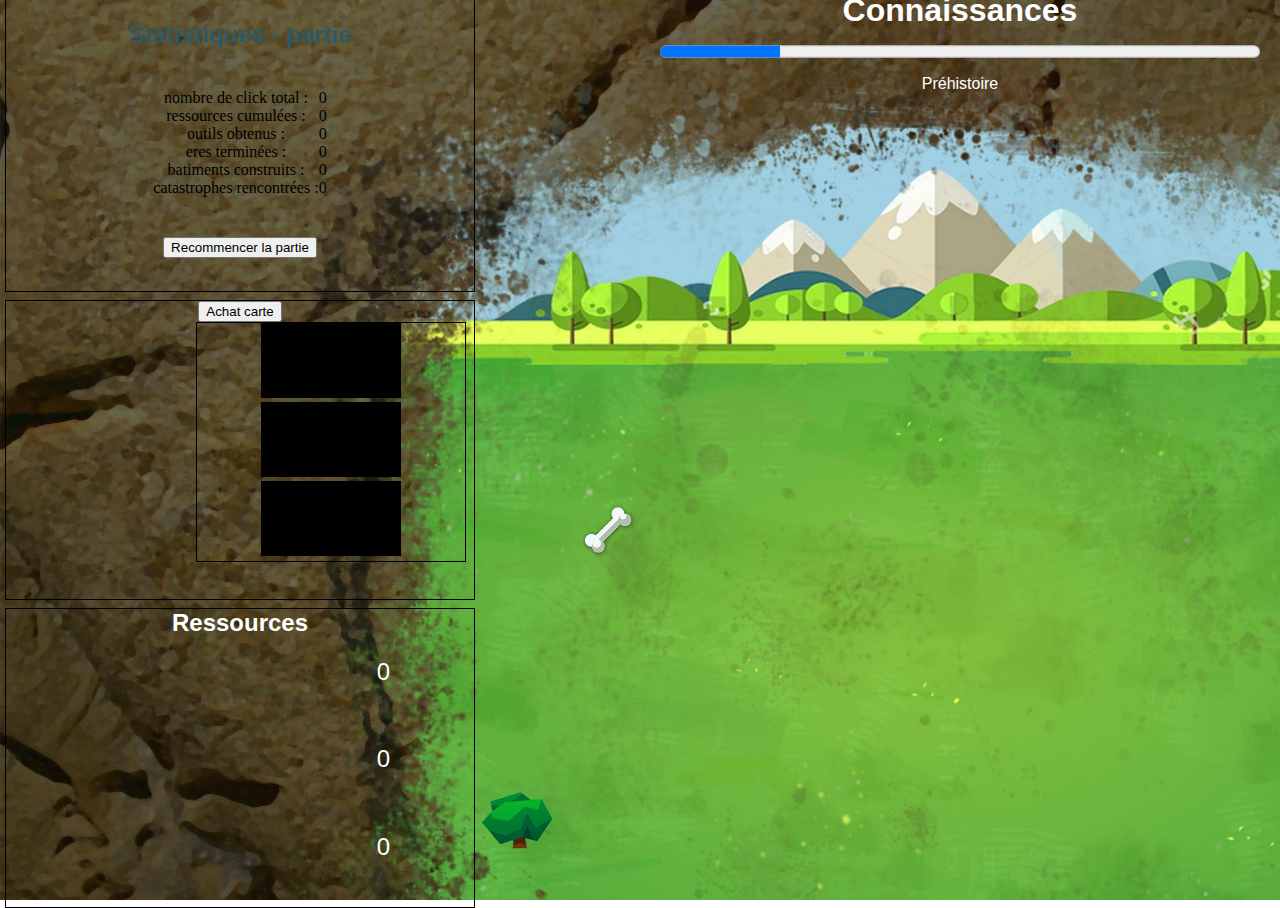
==== index.html @ 22af1bbc "Merge pull request #15 from Mauradnly/wip" ====
<!DOCTYPE html>
<html lang="fr">

<head>
    <meta charset="UTF-8">
    <meta name="viewport" content="width=device-width, initial-scale=1.0">
    <meta http-equiv="X-UA-Compatible" content="ie=edge">
    <link rel="stylesheet" href="assets/css/styles.css">
    <title>Evolution Homme</title>
</head>

<body>

    <div id="principal">
        <div class="inline-block" id="gauche">
            <div class="blocGauche" id="statistiques">
                <h2>Statistiques - partie</h2>
                <div class="alignStat">
                    <div>
                        <p>nombre de click total :</p>
                        <p>ressources cumulées :</p>
                        <p>outils obtenus :</p>
                        <p>eres terminées :</p>
                        <p>batiments construits :</p>
                        <p>catastrophes rencontrées :</p>
                    </div>
                    <ul id="listeStat">
                        <li id="nbTotalClic">0</li>
                        <li id="nbTotalRessources">0</li>
                        <li id="nbTotalOutils">0</li>
                        <li id="nbTotalEre">0</li>
                        <li id="nbTotalBatiment">0</li>
                        <li id="nbTotalCata">0</li>
                    </ul>
                </div>
                <button id='viderCache'>Recommencer la partie</button>
            </div>
             <figure class="blocGauche" id="personnage">
                <!-- <img id="hero" src="#" alt="Personnage"> -->
                <button>Achat carte</button>
                <div id="carteConnaissance">
                    <dir class="feuilleConnaissance"></dir>
                    <dir class="feuilleConnaissance"></dir>
                    <dir class="feuilleConnaissance"></dir>
                </div>
            </figure>
            <div class="blocGauche" id="ressources">
                <h2>Ressources</h2>
                <div class="alignStat">
                    <ul>
                        <li id="ressource1">0</li>
                        <li id="ressource2">0</li>
                        <li id="ressource3">0</li>
                    </ul>
                </div>
            </div>
        </div>
        <!-- BLOC-SHOP -->

    <div id="bloc-shop">

        <div id="container-title-shop">
            <h1 id="title-shop">SHOP</h1>
        </div>

        <div id="container-items-shop">

            <!-- ITEM 1 -->
            <div class="containers-items-shop" id="container-item1-shop">

                <h2 class="noms-items-shop" id="nom-item1-shop"></h2>

                <!-- ITEM 1/ Lvl1 -->
                <button class="boutons-itemslvls-shop" id="bouton-item1-lvl1-shop" disabled="true">
                    <h3 class="noms-itemslvls-shop" id="nom-item1-lvl1-bouton-shop"></h3>
                    <div class="prix-itemslvls-shop" id="prix-item1-lvl1-bouton-shop"></div>
                </button>

                <!-- ITEM 1/ Lvl2 -->
                <button class="boutons-itemslvls-shop" id="bouton-item1-lvl2-shop" disabled="true">
                    <h3 class="noms-itemslvls-shop" id="nom-item1-lvl2-bouton-shop"></h3>
                    <div class="prix-itemslvls-shop" id="prix-item1-lvl2-bouton-shop"></div>
                </button>

                <!-- ITEM 1/ Lvl3 -->
                <button class="boutons-itemslvls-shop" id="bouton-item1-lvl3-shop" disabled="true">
                    <h3 class="noms-itemslvls-shop" id="nom-item1-lvl3-bouton-shop"></h3>
                    <div class="prix-itemslvls-shop" id="prix-item1-lvl3-bouton-shop"></div>
                </button>

                <p class="affichages-multiplicateur-items-shop" id="affichage-multiplicateur-item1-shop"></p>

            </div>

            <!-- ITEM 2 -->
            <div class="containers-items-shop" id="container-item2-shop">

                <h2 class="noms-items-shop" id="nom-item2-shop"></h2>

                <!-- ITEM 2/ Lvl1 -->
                <button class="boutons-itemslvls-shop" id="bouton-item2-lvl1-shop" disabled="true">
                    <h3 class="noms-itemslvls-shop" id="nom-item2-lvl1-bouton-shop"></h3>
                    <div class="prix-itemslvls-shop" id="prix-item2-lvl1-bouton-shop"></div>
                </button>

                <!-- ITEM 2/ Lvl2 -->
                <button class="boutons-itemslvls-shop" id="bouton-item2-lvl2-shop" disabled="true">
                    <h3 class="noms-itemslvls-shop" id="nom-item2-lvl2-bouton-shop"></h3>
                    <div class="prix-itemslvls-shop" id="prix-item2-lvl2-bouton-shop"></div>
                </button>

                <!-- ITEM 2/ Lvl3 -->
                <button class="boutons-itemslvls-shop" id="bouton-item2-lvl3-shop" disabled="true">
                    <h3 class="noms-itemslvls-shop" id="nom-item2-lvl3-bouton-shop"></h3>
                    <div class="prix-itemslvls-shop" id="prix-item2-lvl3-bouton-shop"></div>
                </button>

                <p class="affichages-multiplicateur-items-shop" id="affichage-multiplicateur-item2-shop"></p>

            </div>

            <!-- ITEM 3 -->
            <div class="containers-items-shop" id="container-item3-shop">

                <h2 class="noms-items-shop" id="nom-item3-shop"></h2>

                <!-- ITEM 2/ Lvl1 -->
                <button class="boutons-itemslvls-shop" id="bouton-item3-lvl1-shop" disabled="true">
                    <h3 class="noms-itemslvls-shop" id="nom-item3-lvl1-bouton-shop"></h3>
                    <div class="prix-itemslvls-shop" id="prix-item3-lvl1-bouton-shop"></div>
                </button>

                <!-- ITEM 2/ Lvl2 -->
                <button class="boutons-itemslvls-shop" id="bouton-item3-lvl2-shop" disabled="true">
                    <h3 class="noms-itemslvls-shop" id="nom-item3-lvl2-bouton-shop"></h3>
                    <div class="prix-itemslvls-shop" id="prix-item3-lvl2-bouton-shop"></div>
                </button>

                <!-- ITEM 2/ Lvl3 -->
                <button class="boutons-itemslvls-shop" id="bouton-item3-lvl3-shop" disabled="true">
                    <h3 class="noms-itemslvls-shop" id="nom-item3-lvl3-bouton-shop"></h3>
                    <div class="prix-itemslvls-shop" id="prix-item3-lvl3-bouton-shop"></div>
                </button>

                <p class="affichages-multiplicateur-items-shop" id="affichage-multiplicateur-item3-shop"></p>

            </div>

        </div>

    </div> <!-- Fin bloc-shop -->

        <div class="inline-block" id="central">
            <div id="topCentre">
                <h1 id="ereActuelle">Connaissances</h1>
                <progress id="file" max="100" value="20"></progress>
                <p id="barreConnaissance"></p>
                <label for="file" id="periode">Préhistoire</label>
            </div>
             <div id="bgEre">

                <div id="1" class="maison"></div><div id="2" class="vide"></div><div id="3" class="vide"></div><div id="4" class="vide"></div><div id="5" class="vide"></div><div id="6" class="vide"></div><div id="7" class="vide"></div><div id="8" class="vide"></div><div id="9" class="vide"></div><div id="10" class="vide"></div>

            </div>
            <div id="jeu">
                <div id="x1y1" class="vide"></div><div id="x1y2" class="vide"></div><div id="x1y3" class="vide"></div><div id="x1y4" class="vide"></div><div id="x1y5" class="vide"></div>
                <div id="x1y6" class="vide"></div><div id="x1y7" class="vide"></div><div id="x1y8" class="vide"></div><div id="x1y9" class="vide"></div><div id="x1y10" class="vide"></div>

                <div id="x2y1" class="vide"></div><div id="x2y2" class="vide"></div><div id="x2y3" class="vide"></div><div id="x2y4" class="vide"></div><div id="x2y5" class="vide"></div>
                <div id="x2y6" class="vide"></div><div id="x2y7" class="vide"></div><div id="x2y8" class="vide"></div><div id="x2y9" class="vide"></div><div id="x2y10" class="vide"></div>

                <div id="x3y1" class="vide"></div><div id="x3y2" class="vide"></div><div id="x3y3" class="vide"></div><div id="x3y4" class="vide"></div><div id="x3y5" class="vide"></div>
                <div id="x3y6" class="vide"></div><div id="x3y7" class="vide"></div><div id="x3y8" class="vide"></div><div id="x3y9" class="vide"></div><div id="x3y10" class="vide"></div>

                <div id="x4y1" class="vide"></div><div id="x4y2" class="os"></div><div id="x4y3" class="vide"></div><div id="x4y4" class="vide"></div><div id="x4y5" class="vide"></div>
                <div id="x4y6" class="vide"></div><div id="x4y7" class="vide"></div><div id="x4y8" class="vide"></div><div id="x4y9" class="vide"></div><div id="x4y10" class="vide"></div>

                <div id="x5y1" class="vide"></div><div id="x5y2" class="vide"></div><div id="x5y3" class="vide"></div><div id="x5y4" class="vide"></div><div id="x5y5" class="vide"></div>
                <div id="x5y6" class="vide"></div><div id="x5y7" class="vide"></div><div id="x5y8" class="vide"></div><div id="x5y9" class="vide"></div><div id="x5y10" class="vide"></div>

                <div id="x6y1" class="vide"></div><div id="x6y2" class="vide"></div><div id="x6y3" class="vide"></div><div id="x6y4" class="vide"></div><div id="x6y5" class="vide"></div>
                <div id="x6y6" class="vide"></div><div id="x6y7" class="vide"></div><div id="x6y8" class="vide"></div><div id="x6y9" class="vide"></div><div id="x6y10" class="vide"></div>

                <div id="x7y1" class="vide"></div><div id="x7y2" class="vide"></div><div id="x7y3" class="vide"></div><div id="x7y4" class="vide"></div><div id="x7y5" class="vide"></div>
                <div id="x7y6" class="vide"></div><div id="x7y7" class="vide"></div><div id="x7y8" class="vide"></div><div id="x7y9" class="vide"></div><div id="x7y10" class="pierre"></div>

                <div id="x8y1" class="vide"></div><div id="x8y2" class="vide"></div><div id="x8y3" class="vide"></div><div id="x8y4" class="vide"></div><div id="x8y5" class="vide"></div>
                <div id="x8y6" class="vide"></div><div id="x8y7" class="vide"></div><div id="x8y8" class="vide"></div><div id="x8y9" class="vide"></div><div id="x8y10" class="vide"></div>

                <div id="x9y1" class="bois"></div><div id="x9y2" class="vide"></div><div id="x9y3" class="vide"></div><div id="x9y4" class="vide"></div><div id="x9y5" class="vide"></div>
                <div id="x9y6" class="vide"></div><div id="x9y7" class="vide"></div><div id="x9y8" class="vide"></div><div id="x9y9" class="vide"></div><div id="x9y10" class="vide"></div>

                <div id="x10y1" class="vide"></div><div id="x10y2" class="vide"></div><div id="x10y3" class="vide"></div><div id="x10y4" class="vide"></div><div id="x10y5" class="vide"></div>
                <div id="x10y6" class="vide"></div><div id="x10y7" class="vide"></div><div id="x10y8" class="vide"></div><div id="x10y9" class="vide"></div><div id="x10y10" class="vide"></div>
            </div>

        </div>

        <div class="inline-block" id="droite">
            <div class="bloc-droite" id="shop">
                <h2>shop des objets</h2>
                <button id='bouton-ouvrir-shop'>Ouvrir le shop</button>
                <button id='bouton-fermer-shop'>Fermer le shop</button>
            </div>
            <div class="bloc-droite" id="objets">
                <h2>objets possedés</h2>
                <div id="objetsStock">
                    <div class="objetscase" class="outils1niveau1Vide"></div>
                    <div class="objetscase" class="item1lvl2Vide"></div>
                    <div class="objetscase" class="item1lvl3Vide"></div>
                    <div class="objetscase" class="item2lvl1Vide"></div>
                    <div class="objetscase" class="item2lvl2Vide"></div>
                    <div class="objetscase" class="item2lvl3Vide"></div>
                    <div class="objetscase" class="item3lvl1Vide"></div>
                    <div class="objetscase" class="item3lvl2Vide"></div>
                    <div class="objetscase" class="item3lvl3Vide"></div>
                </div>
            </div>
            <figure class="bloc-droite" id="bonusMaitre">
                <img id="lanceBonusMaitre" src="#" alt="Bonus clicker">
               <!--  <div id="catastrophe" onclick="choas()" class="none"></div> -->
            </figure>
        </div>

    </div>

    <script src="assets/js/app.js"></script>
    <script src="assets/js/shop.js"></script>

</body>
</html>
---- assets/css/styles.css ----
/* ---------------- reset css ---------------- */

/* les epaisseurs des bordures de conteneurs se confondent */
* {
    box-sizing: border-box;
}

/* la taille de l'image dependra de son conteneur parent */
img {
    width: 100%;
}

body,
h1,
h2,
p,
ul {
    margin: 0;
}

ul,
li {
    list-style: none;
    padding-left: 0;
}

h1,h2 {
    font-family: sans-serif;
    color: #fff;
}


/* ---------------- fin reset css ---------------- */



/* conteneur principal => contient toutes les sections */
#principal {
    width: 1920px;
    height: 100vh;
    background-image: url(../img/bg1.jpg);
    background-size: cover;
    display: flex;
    align-items: center
}


/* alignement des blocs gauche / central / droite */



/* taille conteneur central */
#central {
    width: 960px;
    height: 916px;
   /* border: 1px solid black;*/
}


/* taille conteneurs gauche et droite */
#gauche,
#droite {
    width: 480px;
    height: 916px;
    display: flex;
    flex-direction: column;
    align-items: center;
}

#gauche {
    justify-content: space-between;
}

#droite {
    justify-content: flex-start;
}



/* ---------------- interieur bloc gauche ---------------- */
.blocGauche {
    text-align: center;
    width: 470px;
    height: 300px;
    border: 1px solid black;

}

#statistiques {
    background-image: url(../img/fondStat_sansText.png);
    background-size: cover;
}

#statistiques h2 {
    margin-top: 6%;
    color: #2E5967;
}

.alignStat{
    display: flex;
    justify-content: center;
    margin: 40px 0;
}

#personnage {
    /*background-image: url(../img/.png);*/
}

#carteConnaissance {
    width: 270px;
    height: 240px;
    border: 1px solid black;
    display: block;
    justify-content: flex-end;
    margin-left: 190px; 
}

.feuilleConnaissance{
    width: 140px;
    height: 75px;
    border: 1px solid black;
    display: inline-block ;
    margin-top: 0;
    margin-bottom: 0;
    background-color: black;
    /*background-image: url(../img/carteConnaissance.png);*/
    background-repeat: no-repeat;
    background-size: contain;
}

figure {
   margin:0;
}

#hero {
    /* border: 1px solid black; */
}

#ressources {
   background-image: url(../img/fondRessource.png);
   background-size: cover;
}

.os {
    background-image: url(../img/ressourceOs.png);
    background-size: contain;
    background-repeat: no-repeat;
}

.bois {
    background-image: url(../img/ressourceArbre.png);
    background-size: contain;
    background-repeat: no-repeat;
}
.pierre {
    background-image: url(../img/ressourcePierre.png);
    background-size: contain;
    background-repeat: no-repeat;
}

.vide{
    
}

.maison { 
    background-image: url(../img/maisonLevel1.png);
    background-size: contain;
    background-repeat: no-repeat;

} 

.maison1{
    background-image: url(../img/maisonLevel2.png);
    background-size: contain;
    background-repeat: no-repeat;

}

.maison2 { 
    background-image: url(../img/maisonLevel3.png);
    background-size: contain;
    background-repeat: no-repeat;
}

#ressources .alignStat {
    margin: 0;
    padding-left: 15%;
}

#ressources ul li {
        width: 230px;
        height: 35%;
        display: flex;
        justify-content: flex-end;
        align-items: center;

}

#ressources ul li , #ressources p{
    font-family: sans-serif;
    font-size: 1.5em;
    color: #fff;
    margin-top: 2%;
    margin-bottom: 12%;
    text-align: right;
}

/* ---------------- fin interieur bloc gauche ---------------- */



/* ---------------- interieur bloc central ---------------- */

#topCentre {
    height: 125px;
    width: 960px;
    text-align: center;
}

#bgEre {
    height: 191px;
    width: 960px;
    display: flex;
    align-items: flex-end;
    margin-top: 2%;
}

#bgEre div{
    display: inline-flex;
    /*border: 1px solid black;*/
    width: 10%;
    height: 35%;
}

#jeu {
    height: 580px;
    width: 960px;
    display: flex;
    flex-wrap: wrap;
}

#jeu div {
    display: flex;
    /*border: 1px solid black;*/
    width: 10%;
    height: 10%;
}

#file {
    width: 600px;
    height: 25px;
    margin-top: 10px;
    margin-bottom: 10px;
}

#periode{
    font-family: sans-serif;
    color: #fff;
    font-size: 1em;
}

/* ---------------- fin interieur bloc central ---------------- */



/* ---------------- interieur bloc droite ---------------- */

.bloc-droite {
    text-align: center;
    width: 470px;
    /*height: 300px;*/
    border: 1px solid black;
}

#shop {
    display: flex;
    flex-direction: column;
    align-items: center;
    height: 210px;
}

#bouton-ouvrir-shop {
    background-color: rgba(0, 0, 0, 0);
    border-style: none;
    width: 470px;
    height: 200px;
    background-image: url(../img/fondBoutonShop_sansText.png);
    background-size: contain;
    background-repeat: no-repeat;
}

#bouton-fermer-shop {
    background-color: rgba(0, 0, 0, 0);
    border-style: none;
    width: 470px;
    height: 200px;
    background-image: url(../img/fondBoutonShop_sansText.png);
    background-size: contain;
    background-repeat: no-repeat;
}

/* BLOC-SHOP */

#bloc-shop {
    display: none;
    position: absolute;
    /* top: 35%; */
    top: 387px;
    /* left: 34%; */
    left: 480px;
    height: 600px;
    width: 960px;
    background-color: #FEEEDC;
}

/* Title */
#container-title-shop {
    background-color: darkseagreen;
    height: 15%;
    display: flex;
    justify-content: center;
    align-items: center;
}

#title-shop {}

/* Items */
#container-items-shop {
    background-color: mediumseagreen;
    height: 85%;
    display: flex;
    flex-direction: column;
    justify-content: space-around;
}

.containers-items-shop {
    display: flex;
    justify-content: space-around;
}

.noms-items-shop {
    color: aliceblue;
    font-size: 1em;
    width: 10%;
    display: flex;
    justify-content: center;
    align-items: center;
    text-align: center;
}

/* Items Lvls */
.boutons-itemslvls-shop {
    width: 15%;
    border-radius: 10px;
    color: aliceblue
}

.noms-itemslvls-shop {}

.prix-itemslvls-shop {
    display: flex;
    flex-direction: column;
}

#objets {
    background-image: url(../img/fondObjetsSansText.png);
    background-size: contain;
    background-repeat: no-repeat;
    height: 500px;
    margin-top: 0;
}

#objetsStock{
    margin-left: 35px;
    margin-top: 88px;
    width: 370px;
    height: 350px;
    border: 1px solid black;
    display: block;
    justify-content: center;
    align-items: center;
}

.objetscase {
    width: 120px;
    height: 114px;
    border: 1px solid black;
    display: inline-flex;
}

#bonusMaitre {

}

/*---------------------- catastrophe --------------------*/

#catastrophe {
    background-image: url(../img/dino.png);
    background-size: cover;
    width: 155px;
    height: 155px;
    position: relative;
}

.none{
    display: none;
}

.visible{
    display: flex; 
}
/*------------------- fin catastrophe -------------------*/

/* ---------------- fin interieur bloc droite ---------------- */
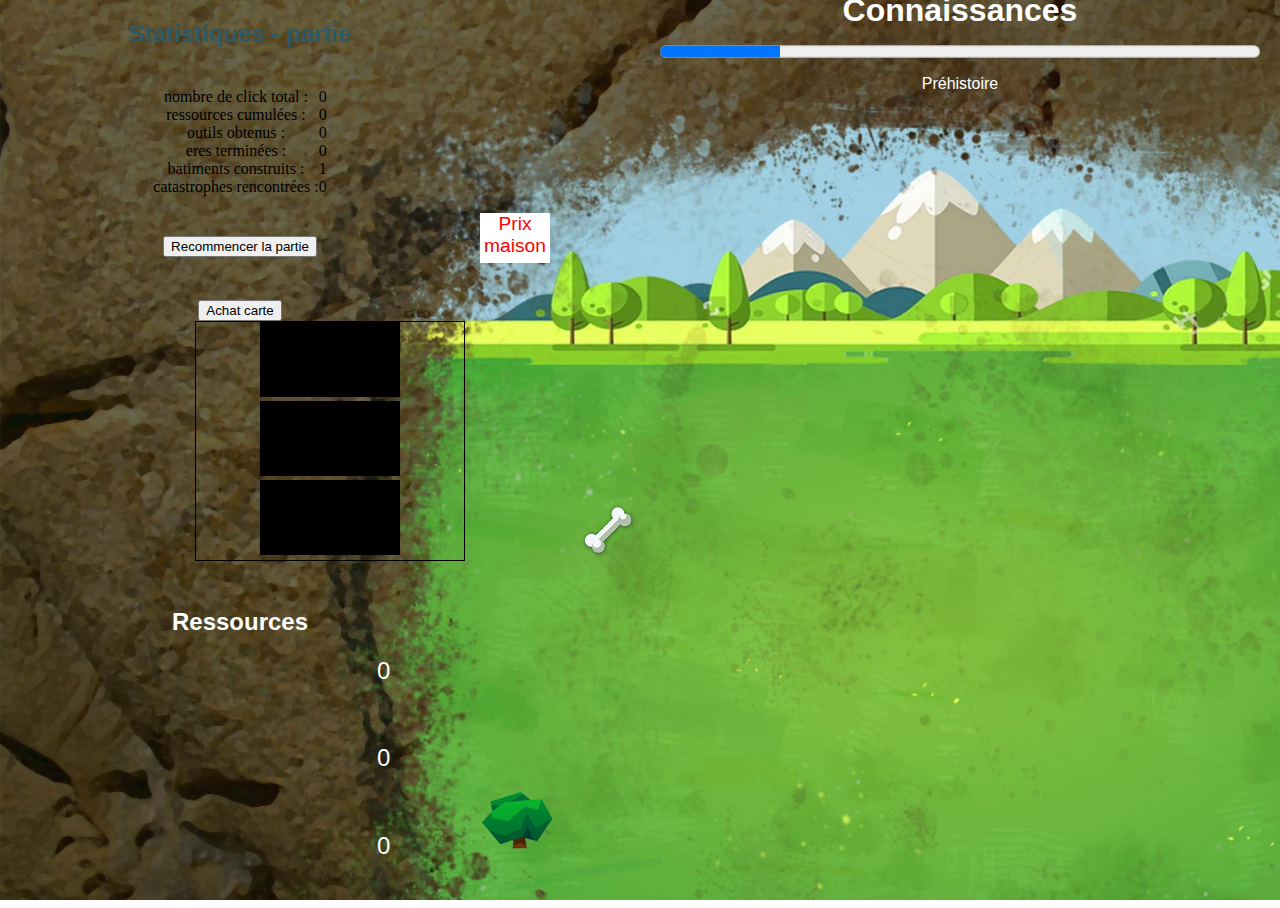
==== commit 56492bc6: "Merge pull request #17 from Laurelenne/wip" ====
--- a/index.html
+++ b/index.html
@@ -71,25 +71,23 @@
                 <h2 class="noms-items-shop" id="nom-item1-shop"></h2>
 
                 <!-- ITEM 1/ Lvl1 -->
-                <button class="boutons-itemslvls-shop" id="bouton-item1-lvl1-shop" disabled="true">
+                <button class="boutons-itemslvls-shop" id="bouton-item1-lvl1-shop">
                     <h3 class="noms-itemslvls-shop" id="nom-item1-lvl1-bouton-shop"></h3>
                     <div class="prix-itemslvls-shop" id="prix-item1-lvl1-bouton-shop"></div>
                 </button>
 
                 <!-- ITEM 1/ Lvl2 -->
-                <button class="boutons-itemslvls-shop" id="bouton-item1-lvl2-shop" disabled="true">
+                <button class="boutons-itemslvls-shop" id="bouton-item1-lvl2-shop">
                     <h3 class="noms-itemslvls-shop" id="nom-item1-lvl2-bouton-shop"></h3>
                     <div class="prix-itemslvls-shop" id="prix-item1-lvl2-bouton-shop"></div>
                 </button>
 
                 <!-- ITEM 1/ Lvl3 -->
-                <button class="boutons-itemslvls-shop" id="bouton-item1-lvl3-shop" disabled="true">
+                <button class="boutons-itemslvls-shop" id="bouton-item1-lvl3-shop">
                     <h3 class="noms-itemslvls-shop" id="nom-item1-lvl3-bouton-shop"></h3>
                     <div class="prix-itemslvls-shop" id="prix-item1-lvl3-bouton-shop"></div>
                 </button>
 
-                <p class="affichages-multiplicateur-items-shop" id="affichage-multiplicateur-item1-shop"></p>
-
             </div>
 
             <!-- ITEM 2 -->
@@ -98,24 +96,22 @@
                 <h2 class="noms-items-shop" id="nom-item2-shop"></h2>
 
                 <!-- ITEM 2/ Lvl1 -->
-                <button class="boutons-itemslvls-shop" id="bouton-item2-lvl1-shop" disabled="true">
+                <button class="boutons-itemslvls-shop" id="bouton-item2-lvl1-shop">
                     <h3 class="noms-itemslvls-shop" id="nom-item2-lvl1-bouton-shop"></h3>
                     <div class="prix-itemslvls-shop" id="prix-item2-lvl1-bouton-shop"></div>
                 </button>
 
                 <!-- ITEM 2/ Lvl2 -->
-                <button class="boutons-itemslvls-shop" id="bouton-item2-lvl2-shop" disabled="true">
+                <button class="boutons-itemslvls-shop" id="bouton-item2-lvl2-shop">
                     <h3 class="noms-itemslvls-shop" id="nom-item2-lvl2-bouton-shop"></h3>
                     <div class="prix-itemslvls-shop" id="prix-item2-lvl2-bouton-shop"></div>
                 </button>
 
                 <!-- ITEM 2/ Lvl3 -->
-                <button class="boutons-itemslvls-shop" id="bouton-item2-lvl3-shop" disabled="true">
+                <button class="boutons-itemslvls-shop" id="bouton-item2-lvl3-shop">
                     <h3 class="noms-itemslvls-shop" id="nom-item2-lvl3-bouton-shop"></h3>
                     <div class="prix-itemslvls-shop" id="prix-item2-lvl3-bouton-shop"></div>
                 </button>
-
-                <p class="affichages-multiplicateur-items-shop" id="affichage-multiplicateur-item2-shop"></p>
 
             </div>
 
@@ -156,11 +152,10 @@
                 <progress id="file" max="100" value="20"></progress>
                 <p id="barreConnaissance"></p>
                 <label for="file" id="periode">Préhistoire</label>
+                <div id="message"><p id="infobulle">Prix maison</p><span id="prixMaison">...</span></div>
             </div>
              <div id="bgEre">
-
                 <div id="1" class="maison"></div><div id="2" class="vide"></div><div id="3" class="vide"></div><div id="4" class="vide"></div><div id="5" class="vide"></div><div id="6" class="vide"></div><div id="7" class="vide"></div><div id="8" class="vide"></div><div id="9" class="vide"></div><div id="10" class="vide"></div>
-
             </div>
             <div id="jeu">
                 <div id="x1y1" class="vide"></div><div id="x1y2" class="vide"></div><div id="x1y3" class="vide"></div><div id="x1y4" class="vide"></div><div id="x1y5" class="vide"></div>
--- a/assets/css/styles.css
+++ b/assets/css/styles.css
@@ -82,7 +82,7 @@
     text-align: center;
     width: 470px;
     height: 300px;
-    border: 1px solid black;
+    /*border: 1px solid black;*/
 
 }
 
@@ -162,26 +162,6 @@
     
 }
 
-.maison { 
-    background-image: url(../img/maisonLevel1.png);
-    background-size: contain;
-    background-repeat: no-repeat;
-
-} 
-
-.maison1{
-    background-image: url(../img/maisonLevel2.png);
-    background-size: contain;
-    background-repeat: no-repeat;
-
-}
-
-.maison2 { 
-    background-image: url(../img/maisonLevel3.png);
-    background-size: contain;
-    background-repeat: no-repeat;
-}
-
 #ressources .alignStat {
     margin: 0;
     padding-left: 15%;
@@ -232,6 +212,71 @@
     height: 35%;
 }
 
+.maison { 
+    background-image: url(../img/maisonLevel1.png);
+    background-size: contain;
+    background-repeat: no-repeat;
+
+} 
+
+.maison1{
+    background-image: url(../img/maisonLevel2.png);
+    background-size: contain;
+    background-repeat: no-repeat;
+
+}
+
+.maison2 { 
+    background-image: url(../img/maisonLevel3.png);
+    background-size: contain;
+    background-repeat: no-repeat;
+}
+
+#message {
+    width: 70px;
+    height: 50px;
+    background-color: #fff;
+    position:relative; 
+    margin-top: 120px;
+    padding: 0;
+}
+
+#infobulle{
+    font-family: sans-serif;
+    font-size: 1.2em;
+    color: red;
+}
+
+#message span { 
+  display: none; 
+  -moz-border-radius:6px; 
+  -webkit-border-radius:6px; 
+  border-radius:6px; 
+  background-color: #eff1f3; 
+  font-size:1em; 
+  font-family: sans-serif;
+  font-style:italic; 
+  text-align: center;
+  padding-bottom: 150px;
+  
+} 
+
+#message:hover span 
+{ 
+  display:block; 
+  position:absolute; 
+  bottom :0; 
+  right :0; 
+  z-index:1000; 
+  width:250px; 
+  min-height:20px;
+  border:1px solid black; 
+  margin-bottom:60px; 
+  margin-right:-85px; 
+  overflow:hidden;
+  padding:8px;
+}
+
 #jeu {
     height: 580px;
     width: 960px;
@@ -269,7 +314,7 @@
     text-align: center;
     width: 470px;
     /*height: 300px;*/
-    border: 1px solid black;
+    /*border: 1px solid black;*/
 }
 
 #shop {
@@ -304,10 +349,10 @@
 #bloc-shop {
     display: none;
     position: absolute;
-    /* top: 35%; */
-    top: 387px;
-    /* left: 34%; */
-    left: 480px;
+    top: 35%;
+    /*top: 387px;*/
+    left: 24%;
+    /*left: 480px;*/
     height: 600px;
     width: 960px;
     background-color: #FEEEDC;
@@ -352,7 +397,8 @@
 .boutons-itemslvls-shop {
     width: 15%;
     border-radius: 10px;
-    color: aliceblue
+    color: aliceblue;
+    height: 100px;
 }
 
 .noms-itemslvls-shop {}
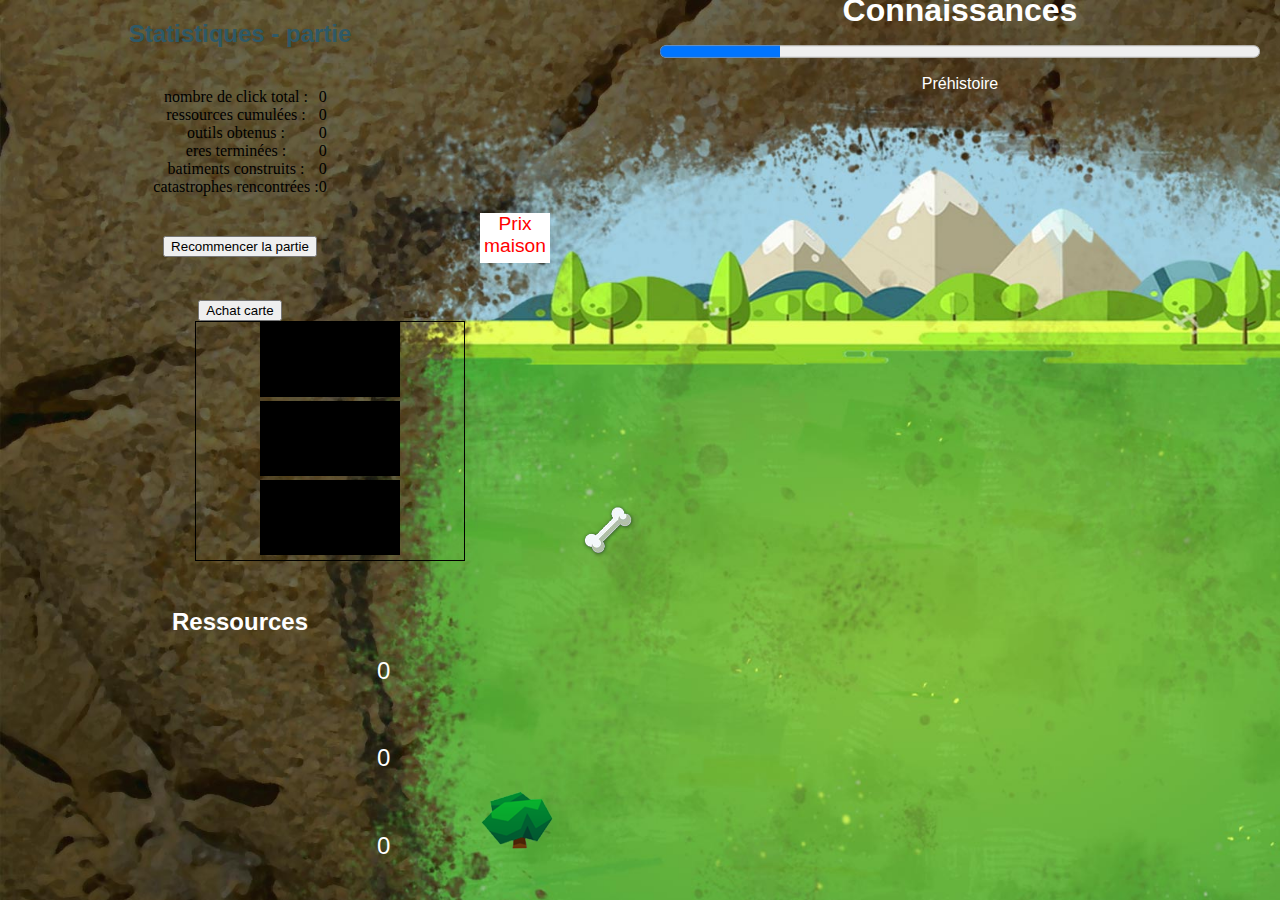
==== commit 209e7e2c: "Merge pull request #19 from devNicolasNmk/wip" ====
(no text change in the page or its own stylesheets)
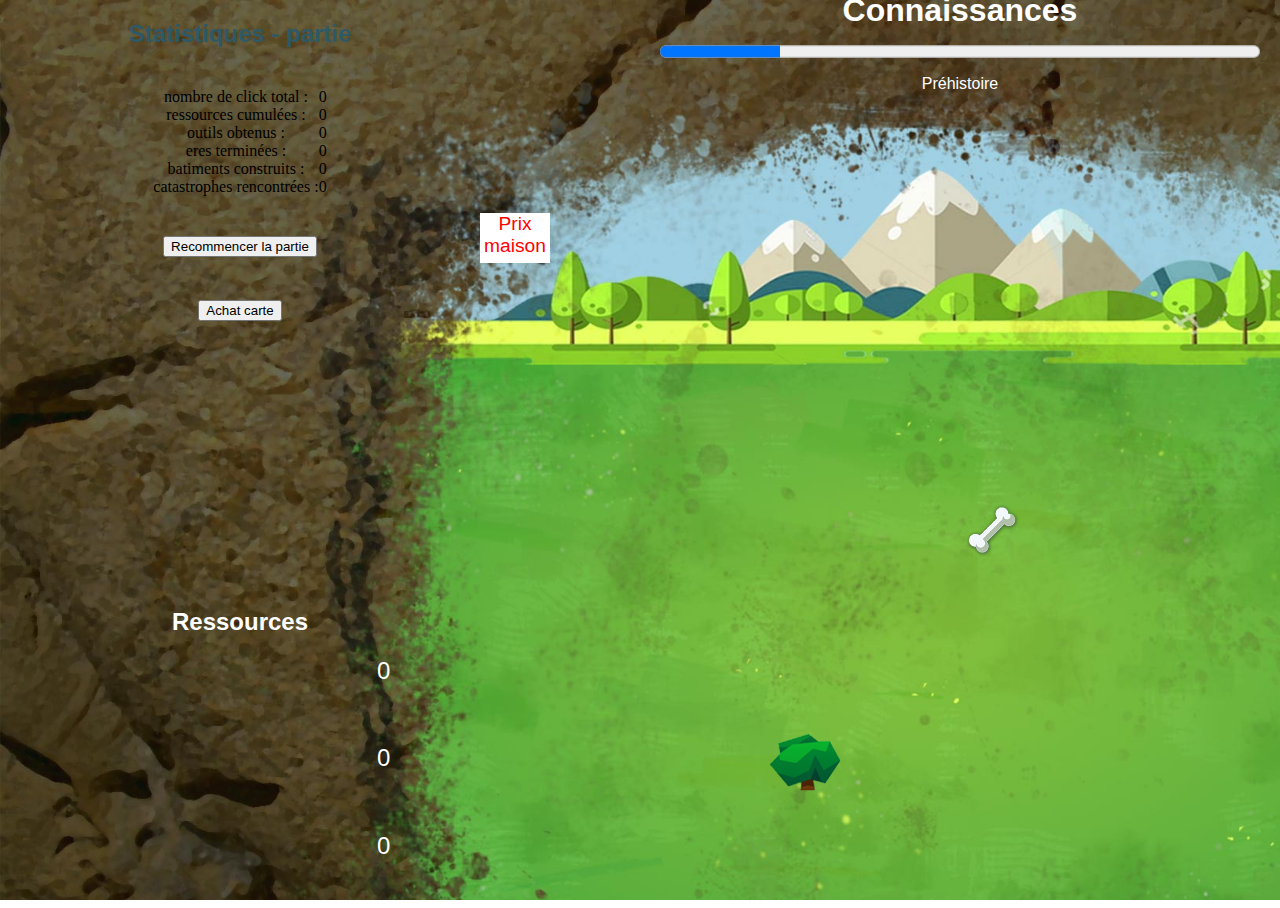
==== commit 23969069: "wip murray" ====
--- a/index.html
+++ b/index.html
@@ -37,11 +37,11 @@
             </div>
              <figure class="blocGauche" id="personnage">
                 <!-- <img id="hero" src="#" alt="Personnage"> -->
-                <button>Achat carte</button>
+                <button id="achatCarte">Achat carte</button>
                 <div id="carteConnaissance">
-                    <dir class="feuilleConnaissance"></dir>
-                    <dir class="feuilleConnaissance"></dir>
-                    <dir class="feuilleConnaissance"></dir>
+                   <div class="1"><img src="assets/img/feuille2.png"></div>
+                   <div class="1"><img src="assets/img/feuille3.png"></div>
+                   <div class="1"><img src="assets/img/feuille1.png"></div>
                 </div>
             </figure>
             <div class="blocGauche" id="ressources">
@@ -152,7 +152,7 @@
                 <progress id="file" max="100" value="20"></progress>
                 <p id="barreConnaissance"></p>
                 <label for="file" id="periode">Préhistoire</label>
-                <div id="message"><p id="infobulle">Prix maison</p><span id="prixMaison">...</span></div>
+                <div id="message"><p id="infobulle">Prix maison</p><span id="prixMaison"></span></div>
             </div>
              <div id="bgEre">
                 <div id="1" class="maison"></div><div id="2" class="vide"></div><div id="3" class="vide"></div><div id="4" class="vide"></div><div id="5" class="vide"></div><div id="6" class="vide"></div><div id="7" class="vide"></div><div id="8" class="vide"></div><div id="9" class="vide"></div><div id="10" class="vide"></div>
@@ -167,8 +167,8 @@
                 <div id="x3y1" class="vide"></div><div id="x3y2" class="vide"></div><div id="x3y3" class="vide"></div><div id="x3y4" class="vide"></div><div id="x3y5" class="vide"></div>
                 <div id="x3y6" class="vide"></div><div id="x3y7" class="vide"></div><div id="x3y8" class="vide"></div><div id="x3y9" class="vide"></div><div id="x3y10" class="vide"></div>
 
-                <div id="x4y1" class="vide"></div><div id="x4y2" class="os"></div><div id="x4y3" class="vide"></div><div id="x4y4" class="vide"></div><div id="x4y5" class="vide"></div>
-                <div id="x4y6" class="vide"></div><div id="x4y7" class="vide"></div><div id="x4y8" class="vide"></div><div id="x4y9" class="vide"></div><div id="x4y10" class="vide"></div>
+                <div id="x4y1" class="vide"></div><div id="x4y2" class="vide"></div><div id="x4y3" class="vide"></div><div id="x4y4" class="vide"></div><div id="x4y5" class="vide"></div>
+                <div id="x4y6" class="os"></div><div id="x4y7" class="vide"></div><div id="x4y8" class="vide"></div><div id="x4y9" class="vide"></div><div id="x4y10" class="vide"></div>
 
                 <div id="x5y1" class="vide"></div><div id="x5y2" class="vide"></div><div id="x5y3" class="vide"></div><div id="x5y4" class="vide"></div><div id="x5y5" class="vide"></div>
                 <div id="x5y6" class="vide"></div><div id="x5y7" class="vide"></div><div id="x5y8" class="vide"></div><div id="x5y9" class="vide"></div><div id="x5y10" class="vide"></div>
@@ -177,12 +177,12 @@
                 <div id="x6y6" class="vide"></div><div id="x6y7" class="vide"></div><div id="x6y8" class="vide"></div><div id="x6y9" class="vide"></div><div id="x6y10" class="vide"></div>
 
                 <div id="x7y1" class="vide"></div><div id="x7y2" class="vide"></div><div id="x7y3" class="vide"></div><div id="x7y4" class="vide"></div><div id="x7y5" class="vide"></div>
-                <div id="x7y6" class="vide"></div><div id="x7y7" class="vide"></div><div id="x7y8" class="vide"></div><div id="x7y9" class="vide"></div><div id="x7y10" class="pierre"></div>
-
-                <div id="x8y1" class="vide"></div><div id="x8y2" class="vide"></div><div id="x8y3" class="vide"></div><div id="x8y4" class="vide"></div><div id="x8y5" class="vide"></div>
+                <div id="x7y6" class="vide"></div><div id="x7y7" class="vide"></div><div id="x7y8" class="pierre"></div><div id="x7y9" class="vide"></div><div id="x7y10" class="vide"></div>
+
+                <div id="x8y1" class="vide"></div><div id="x8y2" class="vide"></div><div id="x8y3" class="vide"></div><div id="x8y4" class="bois"></div><div id="x8y5" class="vide"></div>
                 <div id="x8y6" class="vide"></div><div id="x8y7" class="vide"></div><div id="x8y8" class="vide"></div><div id="x8y9" class="vide"></div><div id="x8y10" class="vide"></div>
 
-                <div id="x9y1" class="bois"></div><div id="x9y2" class="vide"></div><div id="x9y3" class="vide"></div><div id="x9y4" class="vide"></div><div id="x9y5" class="vide"></div>
+                <div id="x9y1" class="vide"></div><div id="x9y2" class="vide"></div><div id="x9y3" class="vide"></div><div id="x9y4" class="vide"></div><div id="x9y5" class="vide"></div>
                 <div id="x9y6" class="vide"></div><div id="x9y7" class="vide"></div><div id="x9y8" class="vide"></div><div id="x9y9" class="vide"></div><div id="x9y10" class="vide"></div>
 
                 <div id="x10y1" class="vide"></div><div id="x10y2" class="vide"></div><div id="x10y3" class="vide"></div><div id="x10y4" class="vide"></div><div id="x10y5" class="vide"></div>
@@ -212,8 +212,8 @@
                 </div>
             </div>
             <figure class="bloc-droite" id="bonusMaitre">
-                <img id="lanceBonusMaitre" src="#" alt="Bonus clicker">
-               <!--  <div id="catastrophe" onclick="choas()" class="none"></div> -->
+                <!-- <img id="lanceBonusMaitre" src="#" alt="Bonus clicker"> -->
+                <div id="catastrophe" onclick="choas()" class="attack"></div>
             </figure>
         </div>
 
--- a/assets/css/styles.css
+++ b/assets/css/styles.css
@@ -109,24 +109,21 @@
 #carteConnaissance {
     width: 270px;
     height: 240px;
-    border: 1px solid black;
+    /*border: 1px solid black;*/
     display: block;
     justify-content: flex-end;
-    margin-left: 190px; 
-}
-
-.feuilleConnaissance{
-    width: 140px;
-    height: 75px;
-    border: 1px solid black;
+    margin-left: 190px;
+}
+
+#carteConnaissance div {
+    width: 130px;
+    height: 240px;
+  /*  border: 1px solid black;*/ 
     display: inline-block ;
     margin-top: 0;
     margin-bottom: 0;
-    background-color: black;
-    /*background-image: url(../img/carteConnaissance.png);*/
-    background-repeat: no-repeat;
-    background-size: contain;
-}
+}
+
 
 figure {
    margin:0;
@@ -207,7 +204,6 @@
 
 #bgEre div{
     display: inline-flex;
-    /*border: 1px solid black;*/
     width: 10%;
     height: 35%;
 }
@@ -286,7 +282,6 @@
 
 #jeu div {
     display: flex;
-    /*border: 1px solid black;*/
     width: 10%;
     height: 10%;
 }
@@ -312,7 +307,7 @@
 
 .bloc-droite {
     text-align: center;
-    width: 470px;
+    width: 400px;
     /*height: 300px;*/
     /*border: 1px solid black;*/
 }
@@ -327,7 +322,7 @@
 #bouton-ouvrir-shop {
     background-color: rgba(0, 0, 0, 0);
     border-style: none;
-    width: 470px;
+    width: 350px;
     height: 200px;
     background-image: url(../img/fondBoutonShop_sansText.png);
     background-size: contain;
@@ -337,7 +332,7 @@
 #bouton-fermer-shop {
     background-color: rgba(0, 0, 0, 0);
     border-style: none;
-    width: 470px;
+    width: 350px;
     height: 200px;
     background-image: url(../img/fondBoutonShop_sansText.png);
     background-size: contain;
@@ -412,15 +407,16 @@
     background-image: url(../img/fondObjetsSansText.png);
     background-size: contain;
     background-repeat: no-repeat;
-    height: 500px;
+    height: 420px;
+    width: 375px;
     margin-top: 0;
 }
 
 #objetsStock{
     margin-left: 35px;
     margin-top: 88px;
-    width: 370px;
-    height: 350px;
+    width: 300px;
+    height: 280px;
     border: 1px solid black;
     display: block;
     justify-content: center;
@@ -428,8 +424,8 @@
 }
 
 .objetscase {
-    width: 120px;
-    height: 114px;
+    width: 95px;
+    height: 89px;
     border: 1px solid black;
     display: inline-flex;
 }
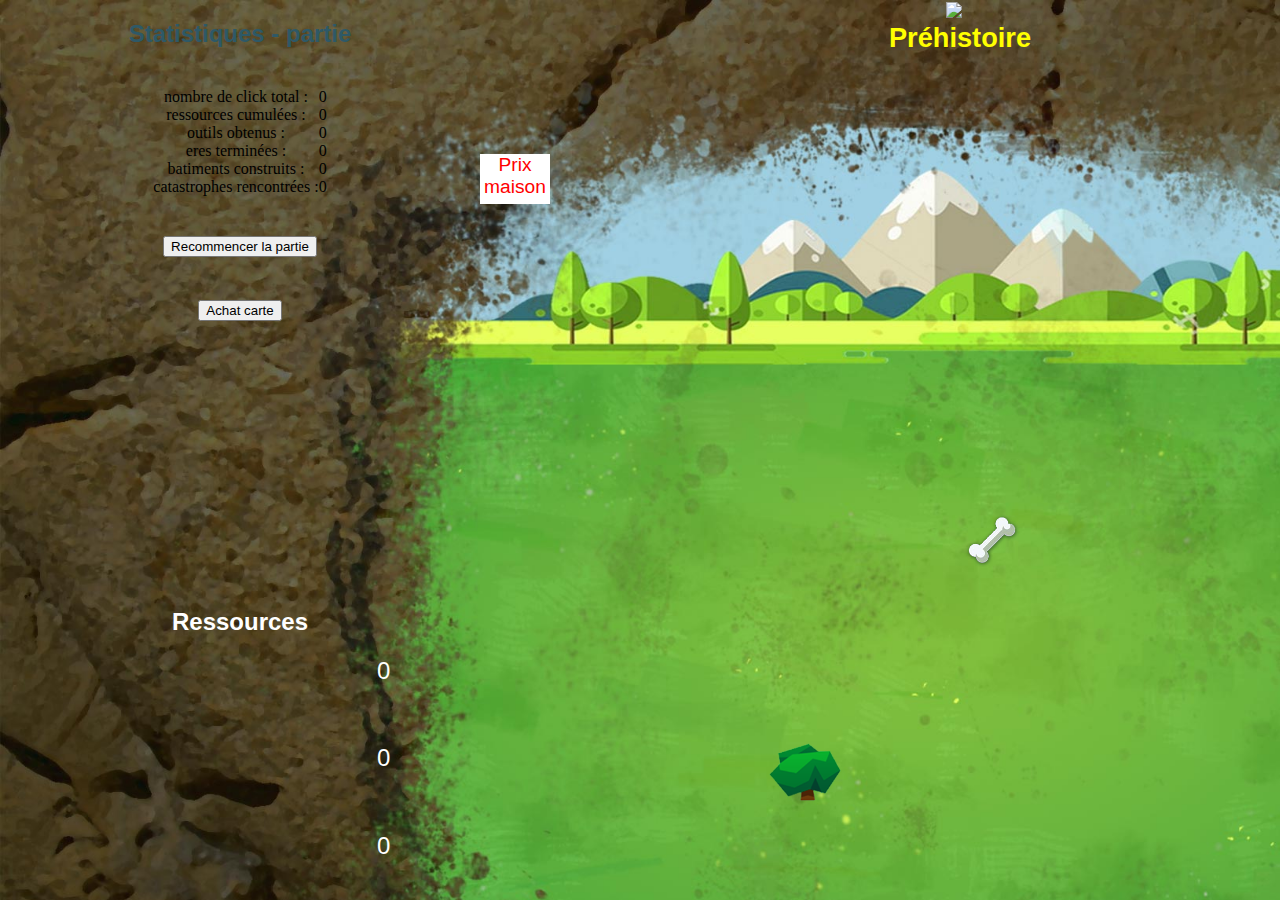
==== commit b55c3acf: "clean" ====
--- a/index.html
+++ b/index.html
@@ -121,25 +121,23 @@
                 <h2 class="noms-items-shop" id="nom-item3-shop"></h2>
 
                 <!-- ITEM 2/ Lvl1 -->
-                <button class="boutons-itemslvls-shop" id="bouton-item3-lvl1-shop" disabled="true">
+                <button class="boutons-itemslvls-shop" id="bouton-item3-lvl1-shop">
                     <h3 class="noms-itemslvls-shop" id="nom-item3-lvl1-bouton-shop"></h3>
                     <div class="prix-itemslvls-shop" id="prix-item3-lvl1-bouton-shop"></div>
                 </button>
 
                 <!-- ITEM 2/ Lvl2 -->
-                <button class="boutons-itemslvls-shop" id="bouton-item3-lvl2-shop" disabled="true">
+                <button class="boutons-itemslvls-shop" id="bouton-item3-lvl2-shop">
                     <h3 class="noms-itemslvls-shop" id="nom-item3-lvl2-bouton-shop"></h3>
                     <div class="prix-itemslvls-shop" id="prix-item3-lvl2-bouton-shop"></div>
                 </button>
 
                 <!-- ITEM 2/ Lvl3 -->
-                <button class="boutons-itemslvls-shop" id="bouton-item3-lvl3-shop" disabled="true">
+                <button class="boutons-itemslvls-shop" id="bouton-item3-lvl3-shop">
                     <h3 class="noms-itemslvls-shop" id="nom-item3-lvl3-bouton-shop"></h3>
                     <div class="prix-itemslvls-shop" id="prix-item3-lvl3-bouton-shop"></div>
                 </button>
 
-                <p class="affichages-multiplicateur-items-shop" id="affichage-multiplicateur-item3-shop"></p>
-
             </div>
 
         </div>
@@ -148,10 +146,11 @@
 
         <div class="inline-block" id="central">
             <div id="topCentre">
-                <h1 id="ereActuelle">Connaissances</h1>
-                <progress id="file" max="100" value="20"></progress>
-                <p id="barreConnaissance"></p>
-                <label for="file" id="periode">Préhistoire</label>
+                <!-- <h1 id="ereActuelle">Connaissances</h1> -->
+                <div  class="progressBar">
+                    <img id="bar" src="assets/img/progressBar0.png">
+                </div>
+                    <p id="barreConnaissance"><span>Préhistoire</span></p>
                 <div id="message"><p id="infobulle">Prix maison</p><span id="prixMaison"></span></div>
             </div>
              <div id="bgEre">
@@ -193,27 +192,30 @@
 
         <div class="inline-block" id="droite">
             <div class="bloc-droite" id="shop">
-                <h2>shop des objets</h2>
+                <!-- <h2>shop des objets</h2> -->
                 <button id='bouton-ouvrir-shop'>Ouvrir le shop</button>
                 <button id='bouton-fermer-shop'>Fermer le shop</button>
             </div>
             <div class="bloc-droite" id="objets">
                 <h2>objets possedés</h2>
                 <div id="objetsStock">
-                    <div class="objetscase" class="outils1niveau1Vide"></div>
-                    <div class="objetscase" class="item1lvl2Vide"></div>
-                    <div class="objetscase" class="item1lvl3Vide"></div>
-                    <div class="objetscase" class="item2lvl1Vide"></div>
-                    <div class="objetscase" class="item2lvl2Vide"></div>
-                    <div class="objetscase" class="item2lvl3Vide"></div>
-                    <div class="objetscase" class="item3lvl1Vide"></div>
-                    <div class="objetscase" class="item3lvl2Vide"></div>
-                    <div class="objetscase" class="item3lvl3Vide"></div>
+                    <div class="objetscase" id="item1lvl1Vide"><img id="imgitem1lvl1Vide" src="assets/img/lance1NonObtenu.png"></div>
+                    <div class="objetscase" id="item1lvl2Vide"><img id="imgitem1lvl2Vide" src="assets/img/lance2NonObtenu.png"></div>
+                    <div class="objetscase" id="item1lvl3Vide"><img id="imgitem1lvl3Vide" src="assets/img/lance3NonObtenu.png"></div>
+                    <div class="objetscase" id="item2lvl1Vide"><img id="imgitem2lvl1Vide" src="assets/img/hache1NonObtenu.png"></div>
+                    <div class="objetscase" id="item2lvl2Vide"><img id="imgitem2lvl2Vide" src="assets/img/hache2NonObtenu.png"></div>
+                    <div class="objetscase" id="item2lvl3Vide"><img id="imgitem2lvl3Vide" src="assets/img/hache3NonObtenu.png"></div>
+                    <div class="objetscase" id="item3lvl1Vide"><img id="imgitem3lvl1Vide" src="assets/img/pioche1NonObtenu.png"></div>
+                    <div class="objetscase" id="item3lvl2Vide"><img id="imgitem3lvl2Vide" src="assets/img/pioche2NonObtenu.png"></div>
+                    <div class="objetscase" id="item3lvl3Vide"><img id="imgitem3lvl3Vide" src="assets/img/pioche3NonObtenu.png"></div>
                 </div>
             </div>
             <figure class="bloc-droite" id="bonusMaitre">
                 <!-- <img id="lanceBonusMaitre" src="#" alt="Bonus clicker"> -->
-                <div id="catastrophe" onclick="choas()" class="attack"></div>
+                <!-- <div id="catastrophe" onclick="choas()" class="cacher"></div> -->
+            </figure>
+             <figure id="bonus">
+                <div id="tardis" class="outTime"></div>
             </figure>
         </div>
 
--- a/assets/css/styles.css
+++ b/assets/css/styles.css
@@ -188,6 +188,56 @@
 
 /* ---------------- interieur bloc central ---------------- */
 
+.progressBar {
+    background-image: url(../img/progressBar0.png);
+    background-size: contain;
+    background-repeat: no-repeat;
+    /*height: 112px;*/
+    width: 660px;
+    margin-left: 15%;
+    margin-top: 10px;
+}
+
+.progressBar1 {
+    background-image: url(../img/progressBar1.png);
+    background-size: contain;
+    background-repeat: no-repeat;
+    /*height: 112px;*/
+    width: 660px;
+    margin-left: 15%;
+    margin-top: 10px;
+}
+
+.progressBar2 {
+    background-image: url(../img/progressBar2.png);
+    background-size: contain;
+    background-repeat: no-repeat;
+    /*height: 112px;*/
+    width: 660px;
+    margin-left: 15%;
+    margin-top: 10px;
+}
+
+.progressBar3 {
+    background-image: url(../img/progressBar3.png);
+    background-size: contain;
+    background-repeat: no-repeat;
+    /*height: 112px;*/
+    width: 660px;
+    margin-left: 15%;
+}
+
+#topCentre p span{
+    
+}
+
+#barreConnaissance{
+    font-family: sans-serif;
+    font-size: 1.7em;
+    color: yellow;
+    font-weight: bold;
+}
+
 #topCentre {
     height: 125px;
     width: 960px;
@@ -233,7 +283,7 @@
     height: 50px;
     background-color: #fff;
     position:relative; 
-    margin-top: 120px;
+    margin-top: 100px;
     padding: 0;
 }
 
@@ -327,6 +377,12 @@
     background-image: url(../img/fondBoutonShop_sansText.png);
     background-size: contain;
     background-repeat: no-repeat;
+    text-align: center;
+    background-position: center;
+    font-family: sans-serif;
+    font-size: 1.5em;
+    color: #A48136;
+    padding-bottom: 3%;
 }
 
 #bouton-fermer-shop {
@@ -337,6 +393,12 @@
     background-image: url(../img/fondBoutonShop_sansText.png);
     background-size: contain;
     background-repeat: no-repeat;
+    text-align: center;
+    background-position: center;
+    font-family: sans-serif;
+    font-size: 1.5em;
+    color: #A48136;
+    padding-bottom: 3%;
 }
 
 /* BLOC-SHOP */
@@ -350,12 +412,14 @@
     /*left: 480px;*/
     height: 600px;
     width: 960px;
-    background-color: #FEEEDC;
+    background-image: url("../img/fondShopOuvert.png");
+    background-repeat: no-repeat;
+    background-size: contain;
+    background-position: center;
 }
 
 /* Title */
 #container-title-shop {
-    background-color: darkseagreen;
     height: 15%;
     display: flex;
     justify-content: center;
@@ -366,7 +430,6 @@
 
 /* Items */
 #container-items-shop {
-    background-color: mediumseagreen;
     height: 85%;
     display: flex;
     flex-direction: column;
@@ -376,6 +439,7 @@
 .containers-items-shop {
     display: flex;
     justify-content: space-around;
+    width: 83%;
 }
 
 .noms-items-shop {
@@ -393,7 +457,7 @@
     width: 15%;
     border-radius: 10px;
     color: aliceblue;
-    height: 100px;
+    height: 110px;
 }
 
 .noms-itemslvls-shop {}
@@ -412,22 +476,27 @@
     margin-top: 0;
 }
 
+#objets h2 {
+    margin-top: 10%;
+}
+
 #objetsStock{
-    margin-left: 35px;
-    margin-top: 88px;
-    width: 300px;
-    height: 280px;
-    border: 1px solid black;
+    margin-left: 29px;
+    margin-top: 40px;
+    width: 315px;
+    height: 288px;
+    /*border: 1px solid black;*/
     display: block;
     justify-content: center;
     align-items: center;
 }
 
 .objetscase {
-    width: 95px;
-    height: 89px;
-    border: 1px solid black;
+    width: 94px;
+    height: 88px;
+    /*border: 1px solid black;*/
     display: inline-flex;
+    margin: 2px;
 }
 
 #bonusMaitre {
@@ -439,18 +508,102 @@
 #catastrophe {
     background-image: url(../img/dino.png);
     background-size: cover;
-    width: 155px;
-    height: 155px;
+    width: 80px;
+    height: 80px;
     position: relative;
 }
 
-.none{
+.imgitem{
+    border-radius:10%;
+}
+
+button:hover, .bois:hover, .os:hover, .pierre:hover, .maison:hover, .maison1:hover{
+    cursor: pointer;
+}
+
+#imgitem1lvl1Vide,
+#imgitem1lvl2Vide,
+#imgitem1lvl3Vide,
+#imgitem2lvl1Vide,
+#imgitem2lvl2Vide,
+#imgitem2lvl3Vide,
+#imgitem3lvl1Vide,
+#imgitem3lvl2Vide,
+#imgitem3lvl3Vide {
+    border-radius:10%;
+}
+[disabled]{
+    cursor:not-allowed !important;
+}
+
+#tardis {
+    background-image: url(../img/tardis.png);
+    background-size: contain;
+    background-repeat: no-repeat;
+     width: 150px;
+    height: 150px;
+    position: relative;
+    /*top: 40px; left: 40px;*/
+}
+
+.oldTime{
+    background-image: url(../img/tardisIncrust.png);
+    background-size: contain;
+    background-repeat: no-repeat;
+    width: 150px;
+    height: 150px;
+}
+
+.outTime{
     display: none;
 }
 
-.visible{
+.inTime {
+    display: flex;
+   animation: TimeAndRelativeDimensionInSpace 4s;
+}
+
+@keyframes TimeAndRelativeDimensionInSpace {
+    0% {
+        transform: translateX(-100px) translateY(0px);
+    }
+    50% {
+        transform: translateX(-45px) translateY(0px);
+    }
+    100% {
+        transform: translateX(0px);
+    }
+}
+
+.cacher{
+    display: none;
+}
+.attack{
     display: flex; 
 }
+/*
+div img {
+    animation: finDuMonde 10s;
+    -webkit-animation:finDuMonde 10s;
+    animation-delay: 5s;
+    animation-direction:reverse;
+    animation-fill-mode:backwards;
+  }
+
+  @keyframes finDuMonde {
+      0% {
+          transform: translateX(0px);
+      }
+      50% {
+          transform: translateX(150px);
+      }
+      100% {
+          transform: translateX(150px) rotate(30deg);
+      }
+  }
+  @-webkit-keyframes masuperanimation {
+     copier coller l'anim a la fin
+*/
 /*------------------- fin catastrophe -------------------*/
 
 /* ---------------- fin interieur bloc droite ---------------- */